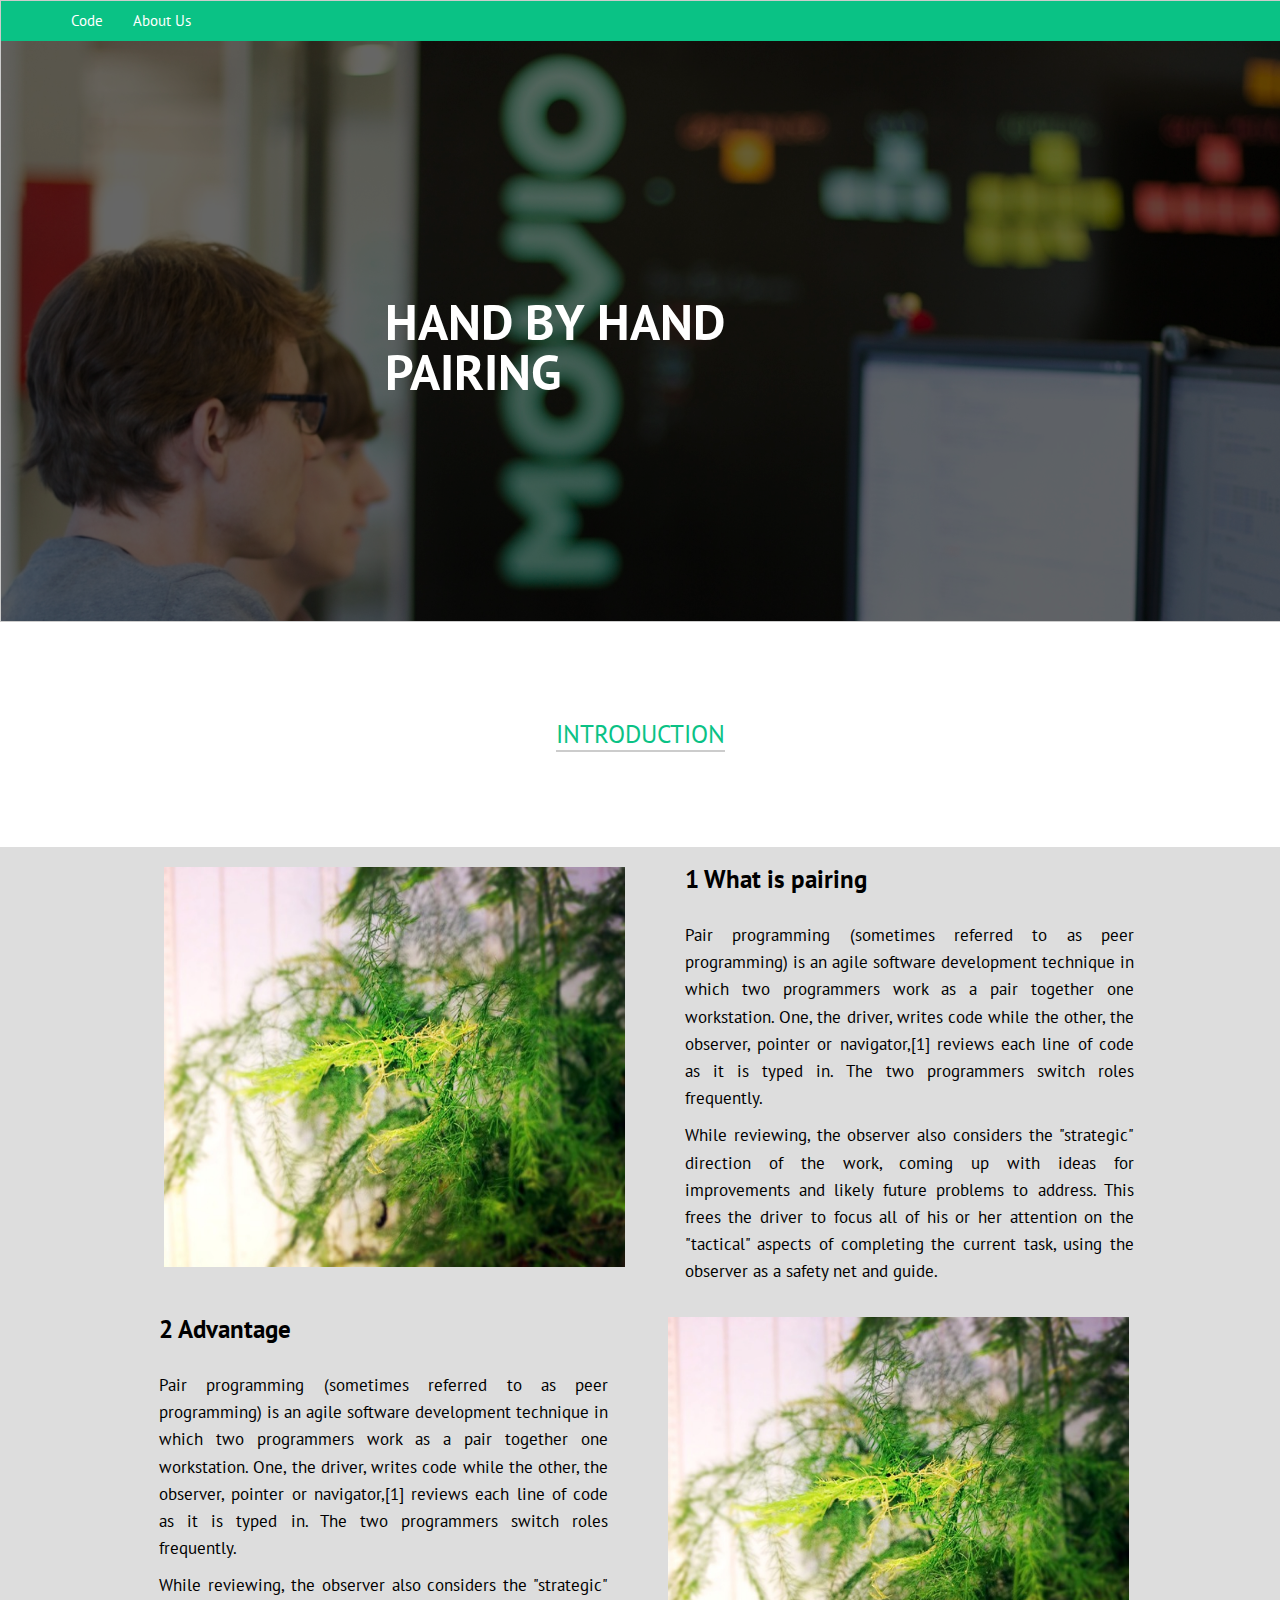
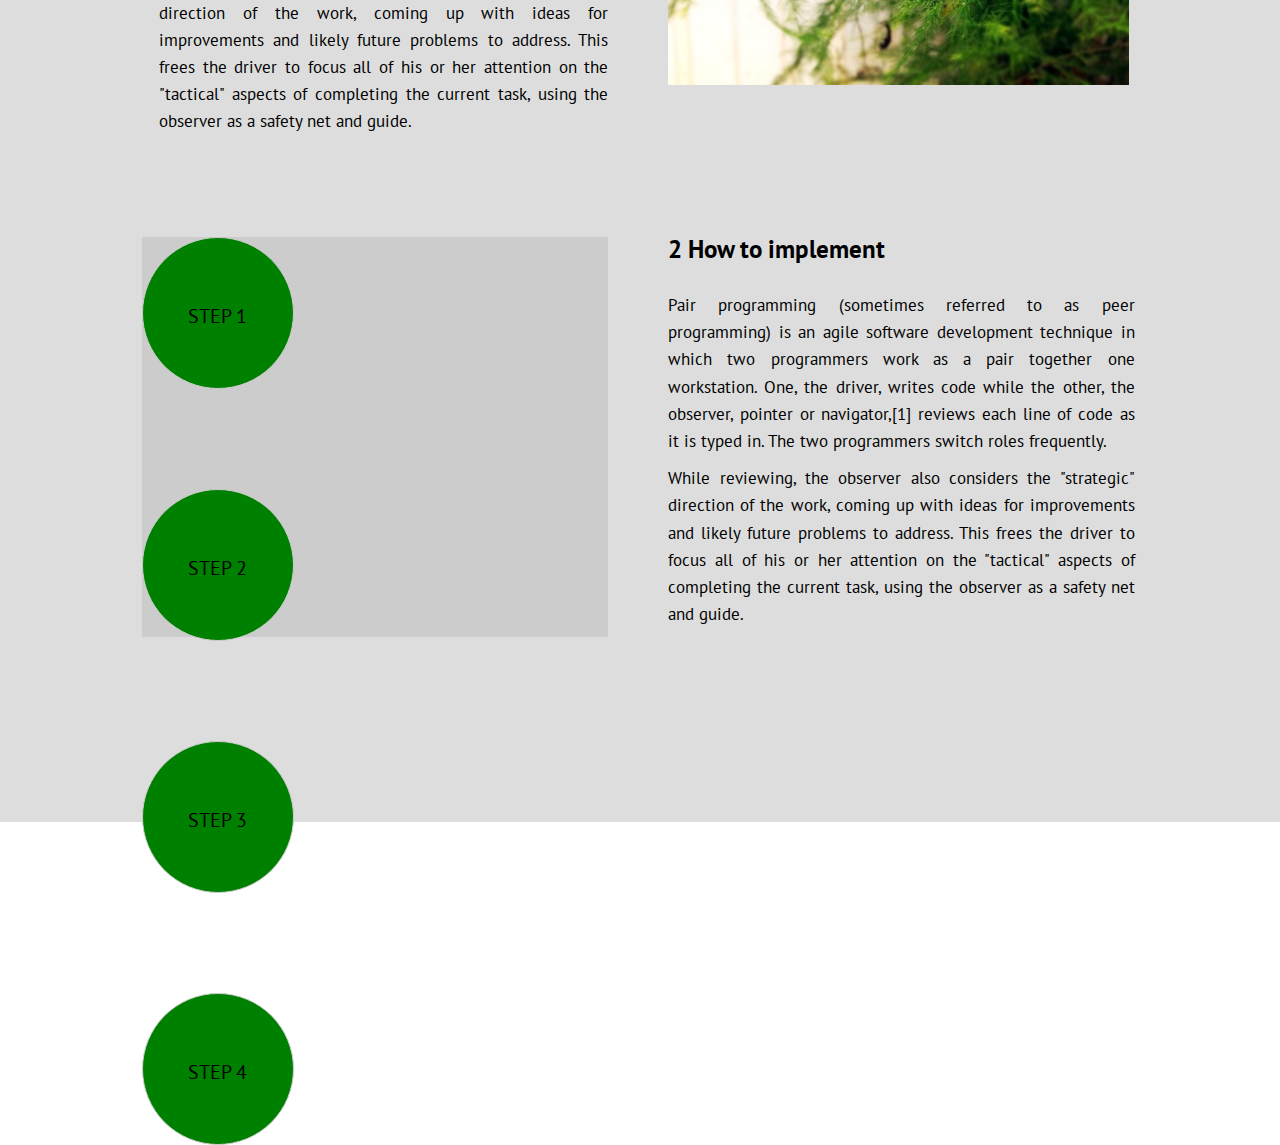
==== week3.html @ d3322292 "week3" ====
<!DOCTYPE html>
<html>
<head>
	<title>Hand By Hand Pair</title>
	<meta name="viewport" content="width=device-width, initial-scale=1">
	<!--[if IE]>
	    <script src="http://html5shiv.googlecode.com/svn/trunk/html5.js"></script>
	<![endif]-->
	<link href='http://fonts.googleapis.com/css?family=PT+Sans' rel='stylesheet' type='text/css'>
  <link href="stylesheets/week3.css" type="text/css" rel="stylesheet" >
</head>
<body>
  <div class="header">
    <div class="grey"></div>
    <div class="bar">
      <ul>
       <li>Code</li>
       <li>About Us</li>
      </ul>
    </div>
    <div class="topic">
      <p><span>HAND BY HAND PAIRING</span></p>
    </div>
  </div>
  <div class="contain">
    <div class="introduction">
     <span>INTRODUCTION</span>
    </div>
    <div class="first_partion">
      <div class="content_middle">
        <div class="vedio">
          <img class="img" src="./img/test1.jpg">
        </div>
        <div class="what">
         <h1>1  What is pairing</h1>
         <p>
          Pair programming (sometimes referred to as peer programming) is an agile software development technique in which two programmers work as a pair together one workstation. One, the driver, writes code while the other, the observer, pointer or navigator,[1] reviews each line of code as it is typed in. The two programmers switch roles frequently.
          </p>
          <br>
         <p>
          While reviewing, the observer also considers the "strategic" direction of the work, coming up with ideas for improvements and likely future problems to address. This frees the driver to focus all of his or her attention on the "tactical" aspects of completing the current task, using the observer as a safety net and guide.
         </p>
        </div>
      </div>
    </div>
    <div class="secone_partion">
      <div class="content_middle">
        <div class="advantage">
         <h1>2  Advantage</h1>
         <p>
          Pair programming (sometimes referred to as peer programming) is an agile software development technique in which two programmers work as a pair together one workstation. One, the driver, writes code while the other, the observer, pointer or navigator,[1] reviews each line of code as it is typed in. The two programmers switch roles frequently.
          </p>
          <br>
         <p>
          While reviewing, the observer also considers the "strategic" direction of the work, coming up with ideas for improvements and likely future problems to address. This frees the driver to focus all of his or her attention on the "tactical" aspects of completing the current task, using the observer as a safety net and guide.
         </p>
        </div>
        <div class="vedio">
          <img class="img" src="./img/test1.jpg">
        </div>
      </div>
    </div>
    <div class="three_partion">
      <div class="how">
        <div class="step">
          <div class="cycle"><p>STEP 1</p></div>
          <div class="cycle"><p>STEP 2</p></div>
          <div class="cycle"><p>STEP 3</p></div>
          <div class="cycle"><p>STEP 4</p></div>
        </div>
        <div class="step_content">
         <h1>2  How to implement</h1>
         <p>
          Pair programming (sometimes referred to as peer programming) is an agile software development technique in which two programmers work as a pair together one workstation. One, the driver, writes code while the other, the observer, pointer or navigator,[1] reviews each line of code as it is typed in. The two programmers switch roles frequently.
          </p>
          <br>
         <p>
          While reviewing, the observer also considers the "strategic" direction of the work, coming up with ideas for improvements and likely future problems to address. This frees the driver to focus all of his or her attention on the "tactical" aspects of completing the current task, using the observer as a safety net and guide.
         </p>
        </div>
      </div>
    </div>
  </div>
</body>
</html>
---- stylesheets/week3.css ----
/* line 5, ../../../../.rvm/gems/ruby-2.0.0-p481/gems/compass-core-1.0.1/stylesheets/compass/reset/_utilities.scss */
html, body, div, span, applet, object, iframe,
h1, h2, h3, h4, h5, h6, p, blockquote, pre,
a, abbr, acronym, address, big, cite, code,
del, dfn, em, img, ins, kbd, q, s, samp,
small, strike, strong, sub, sup, tt, var,
b, u, i, center,
dl, dt, dd, ol, ul, li,
fieldset, form, label, legend,
table, caption, tbody, tfoot, thead, tr, th, td,
article, aside, canvas, details, embed,
figure, figcaption, footer, header, hgroup,
menu, nav, output, ruby, section, summary,
time, mark, audio, video {
  margin: 0;
  padding: 0;
  border: 0;
  font: inherit;
  font-size: 100%;
  vertical-align: baseline;
}

/* line 22, ../../../../.rvm/gems/ruby-2.0.0-p481/gems/compass-core-1.0.1/stylesheets/compass/reset/_utilities.scss */
html {
  line-height: 1;
}

/* line 24, ../../../../.rvm/gems/ruby-2.0.0-p481/gems/compass-core-1.0.1/stylesheets/compass/reset/_utilities.scss */
ol, ul {
  list-style: none;
}

/* line 26, ../../../../.rvm/gems/ruby-2.0.0-p481/gems/compass-core-1.0.1/stylesheets/compass/reset/_utilities.scss */
table {
  border-collapse: collapse;
  border-spacing: 0;
}

/* line 28, ../../../../.rvm/gems/ruby-2.0.0-p481/gems/compass-core-1.0.1/stylesheets/compass/reset/_utilities.scss */
caption, th, td {
  text-align: left;
  font-weight: normal;
  vertical-align: middle;
}

/* line 30, ../../../../.rvm/gems/ruby-2.0.0-p481/gems/compass-core-1.0.1/stylesheets/compass/reset/_utilities.scss */
q, blockquote {
  quotes: none;
}
/* line 103, ../../../../.rvm/gems/ruby-2.0.0-p481/gems/compass-core-1.0.1/stylesheets/compass/reset/_utilities.scss */
q:before, q:after, blockquote:before, blockquote:after {
  content: "";
  content: none;
}

/* line 32, ../../../../.rvm/gems/ruby-2.0.0-p481/gems/compass-core-1.0.1/stylesheets/compass/reset/_utilities.scss */
a img {
  border: none;
}

/* line 116, ../../../../.rvm/gems/ruby-2.0.0-p481/gems/compass-core-1.0.1/stylesheets/compass/reset/_utilities.scss */
article, aside, details, figcaption, figure, footer, header, hgroup, main, menu, nav, section, summary {
  display: block;
}

/* line 7, ../sass/week3.scss */
body {
  width: 100%;
  height: auto;
  padding: 0;
  font-size: 62.5%;
  font-family: 'PT Sans', sans-serif;
  margin: 0 auto;
}

/* line 15, ../sass/week3.scss */
.header {
  border: 1px solid #CCC;
  background-image: url("../img/mainpage.jpg");
  height: 620px;
  width: 100%;
  position: relative;
  /*opacity: 0.9;*/
}
/* line 22, ../sass/week3.scss */
.header .bar {
  width: 100%;
  height: 40px;
  background-color: #0ac285;
  font-size: 1.5em;
  color: white;
  position: relative;
}
/* line 29, ../sass/week3.scss */
.header .bar ul {
  margin-left: 40px;
}
/* line 31, ../sass/week3.scss */
.header .bar ul li {
  float: left;
  margin-left: 30px;
  padding-top: 12px;
}
/* line 38, ../sass/week3.scss */
.header .topic {
  position: relative;
  z-index: 2;
}
/* line 42, ../sass/week3.scss */
.header .topic p span {
  font-size: 5em;
  margin: 20% 30%;
  color: white;
  display: block;
  font-weight: bold;
}
/* line 51, ../sass/week3.scss */
.header .grey {
  position: absolute;
  height: 620px;
  width: 100%;
  top: 0;
  left: 0;
  opacity: 0.6;
  zoom: 1;
  background-color: black;
}

/* line 63, ../sass/week3.scss */
.contain {
  width: 100%;
  height: 1800px;
  background-color: #dddddd;
}
/* line 67, ../sass/week3.scss */
.contain .introduction {
  margin: 0 auto;
  text-align: center;
  font-size: 2.5em;
  padding-top: 100px;
  padding-bottom: 100px;
  color: #0ac285;
  background-color: white;
}
/* line 75, ../sass/week3.scss */
.contain .introduction span {
  border-bottom: 2px solid #CCC;
}
/* line 79, ../sass/week3.scss */
.contain .first_partion {
  margin: 0 auto;
  width: 90%;
  margin-top: 20px;
}
/* line 84, ../sass/week3.scss */
.contain .first_partion .content_middle {
  width: 100%;
  height: 400px;
  margin: 0 auto;
}
/* line 88, ../sass/week3.scss */
.contain .first_partion .content_middle .vedio {
  width: 40%;
  height: 100%;
  float: left;
  margin-left: 100px;
}
/* line 93, ../sass/week3.scss */
.contain .first_partion .content_middle .vedio .img {
  width: 100%;
  height: 100%;
}
/* line 98, ../sass/week3.scss */
.contain .first_partion .content_middle .what {
  width: 39%;
  height: 100%;
  float: left;
  padding-left: 60px;
}
/* line 103, ../sass/week3.scss */
.contain .first_partion .content_middle .what h1 {
  font-size: 2.5em;
  margin-bottom: 30px;
  font-weight: bolder;
}
/* line 108, ../sass/week3.scss */
.contain .first_partion .content_middle .what p {
  font-size: 1.7em;
  line-height: 1.6;
  text-align: justify;
}
/* line 117, ../sass/week3.scss */
.contain .secone_partion {
  margin: 0 auto;
  width: 90%;
  margin-top: 50px;
}
/* line 121, ../sass/week3.scss */
.contain .secone_partion .content_middle {
  width: 100%;
  height: 460px;
  margin: 0 auto;
}
/* line 125, ../sass/week3.scss */
.contain .secone_partion .content_middle .advantage {
  width: 39%;
  height: 100%;
  float: left;
  padding-left: 60px;
  margin-left: 35px;
  margin-right: 60px;
}
/* line 132, ../sass/week3.scss */
.contain .secone_partion .content_middle .advantage h1 {
  font-size: 2.5em;
  margin-bottom: 30px;
  font-weight: bolder;
}
/* line 137, ../sass/week3.scss */
.contain .secone_partion .content_middle .advantage p {
  font-size: 1.7em;
  line-height: 1.6;
  text-align: justify;
}
/* line 143, ../sass/week3.scss */
.contain .secone_partion .content_middle .vedio {
  width: 40%;
  height: 80%;
  float: left;
}
/* line 147, ../sass/week3.scss */
.contain .secone_partion .content_middle .vedio .img {
  width: 100%;
  height: 100%;
}
/* line 155, ../sass/week3.scss */
.contain .three_partion {
  margin: 0 auto;
  width: 90%;
  margin-top: 50px;
}
/* line 159, ../sass/week3.scss */
.contain .three_partion .how {
  margin: 0 auto;
  width: 90%;
  height: 400px;
  padding-top: 10px;
}
/* line 164, ../sass/week3.scss */
.contain .three_partion .how .step {
  width: 45%;
  position: relative;
  height: 100%;
  margin-left: 20px;
  background-color: #CCC;
  float: left;
}
/* line 171, ../sass/week3.scss */
.contain .three_partion .how .step .cycle {
  border: 1px solid #CCC;
  width: 150px;
  height: 150px;
  margin: 0 auto;
  float: left;
  border-radius: 150px;
  background-color: green;
  margin-right: 100px;
  margin-bottom: 100px;
}
/* line 181, ../sass/week3.scss */
.contain .three_partion .how .step .cycle p {
  margin-left: 30%;
  margin-top: 45%;
  font-size: 2em;
}
/* line 188, ../sass/week3.scss */
.contain .three_partion .how .step_content {
  width: 45%;
  height: 100%;
  float: left;
  padding-left: 60px;
}
/* line 193, ../sass/week3.scss */
.contain .three_partion .how .step_content h1 {
  font-size: 2.5em;
  margin-bottom: 30px;
  font-weight: bolder;
}
/* line 198, ../sass/week3.scss */
.contain .three_partion .how .step_content p {
  font-size: 1.7em;
  line-height: 1.6;
  text-align: justify;
}
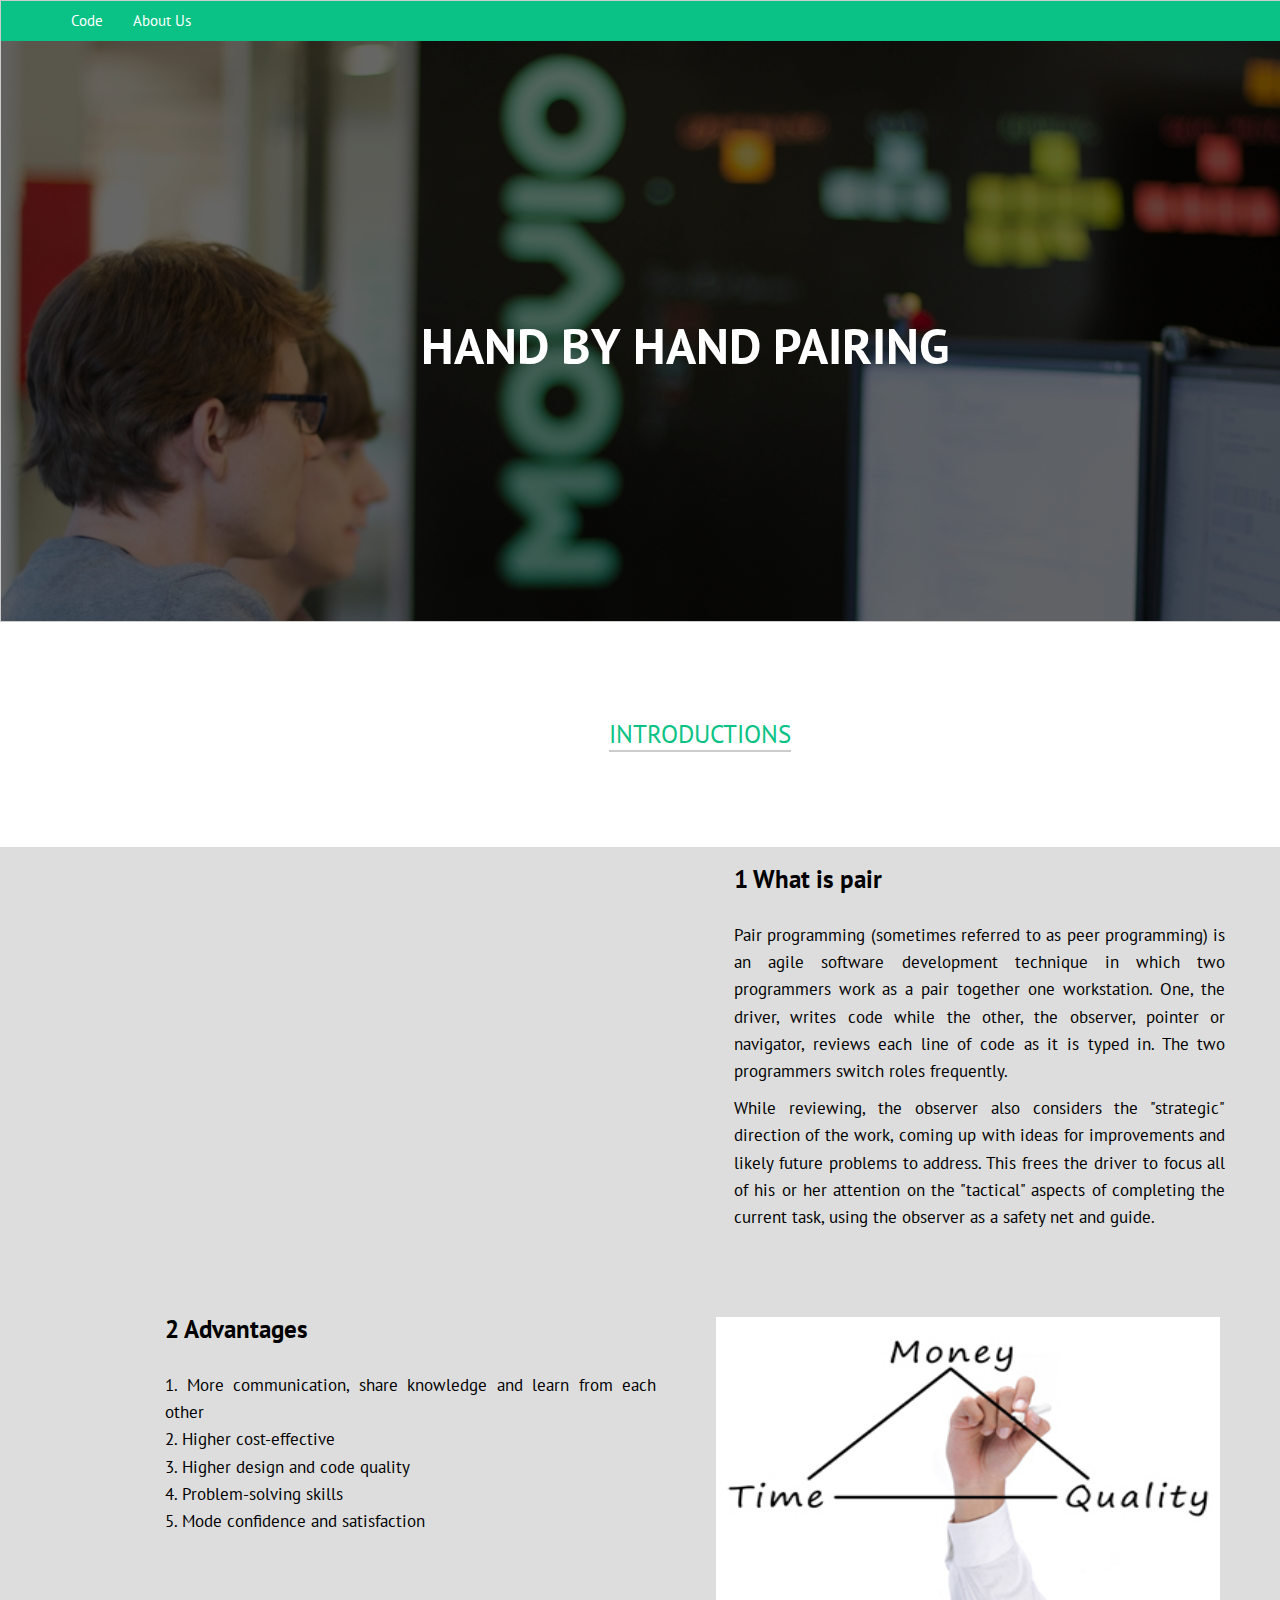
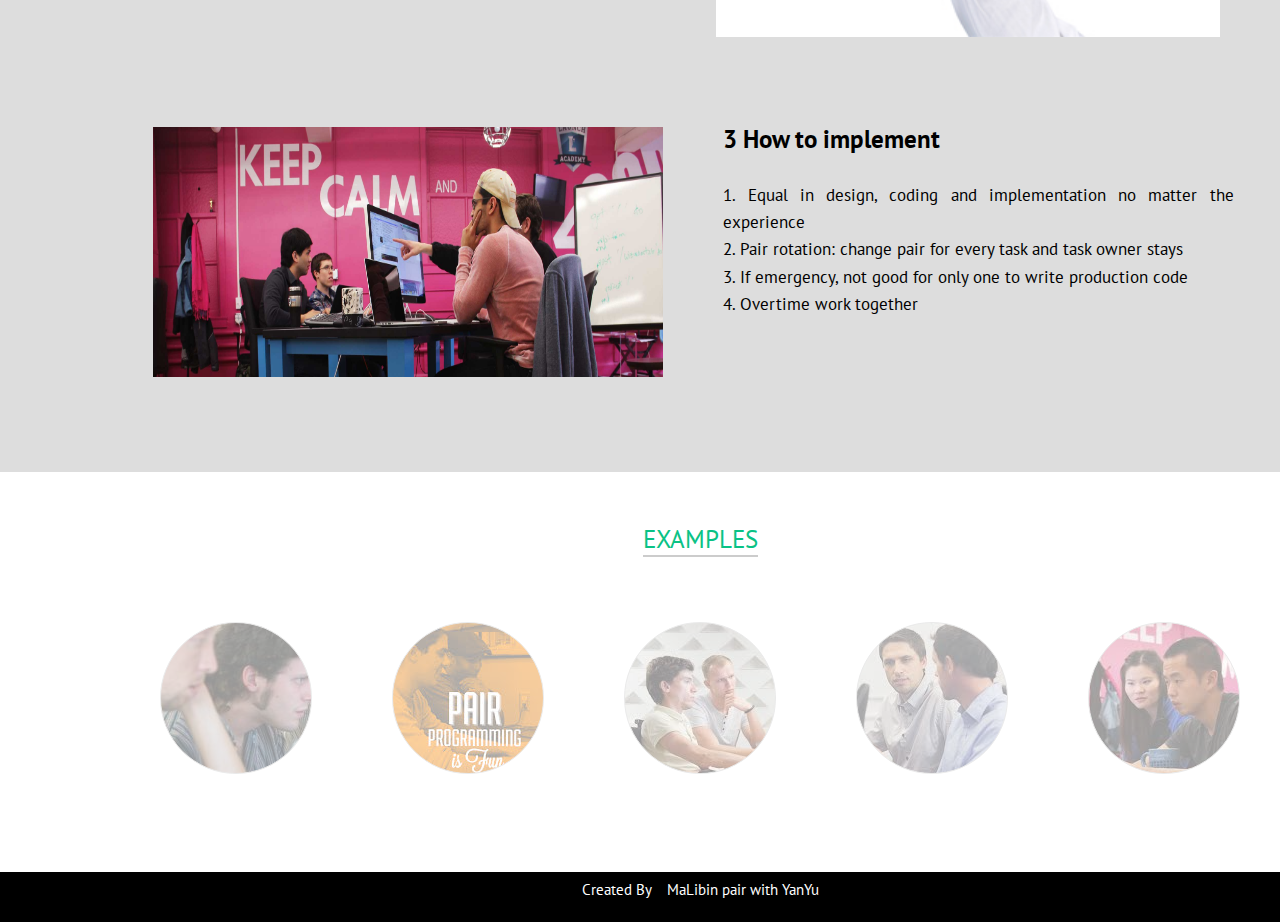
==== commit 01a337cb: "finish week3" ====
--- a/week3.html
+++ b/week3.html
@@ -14,8 +14,8 @@
     <div class="grey"></div>
     <div class="bar">
       <ul>
-       <li>Code</li>
-       <li>About Us</li>
+       <li><a href="https://github.com/ucooling/three_week_page" target="_black">Code</a></li>
+       <li><a href="http://www.thoughtworks.com/" target="_black">About Us</a></li>
       </ul>
     </div>
     <div class="topic">
@@ -24,17 +24,17 @@
   </div>
   <div class="contain">
     <div class="introduction">
-     <span>INTRODUCTION</span>
+     <span>INTRODUCTIONS</span>
     </div>
     <div class="first_partion">
       <div class="content_middle">
         <div class="vedio">
-          <img class="img" src="./img/test1.jpg">
+          <video class="img" src="https://www.youtube.com/watch?v=dYBjVTMUQY0" autoplay/>
         </div>
         <div class="what">
-         <h1>1  What is pairing</h1>
+         <h1>1  What is pair</h1>
          <p>
-          Pair programming (sometimes referred to as peer programming) is an agile software development technique in which two programmers work as a pair together one workstation. One, the driver, writes code while the other, the observer, pointer or navigator,[1] reviews each line of code as it is typed in. The two programmers switch roles frequently.
+          Pair programming (sometimes referred to as peer programming) is an agile software development technique in which two programmers work as a pair together one workstation. One, the driver, writes code while the other, the observer, pointer or navigator, reviews each line of code as it is typed in. The two programmers switch roles frequently.
           </p>
           <br>
          <p>
@@ -46,39 +46,46 @@
     <div class="secone_partion">
       <div class="content_middle">
         <div class="advantage">
-         <h1>2  Advantage</h1>
+         <h1>2  Advantages</h1>
+         <p>1. More communication, share knowledge and learn from each other</p>
+         <p>2. Higher cost-effective</p>
+         <p>3. Higher design and code quality</p>
+         <p>4. Problem-solving skills</p>
          <p>
-          Pair programming (sometimes referred to as peer programming) is an agile software development technique in which two programmers work as a pair together one workstation. One, the driver, writes code while the other, the observer, pointer or navigator,[1] reviews each line of code as it is typed in. The two programmers switch roles frequently.
+          5. Mode confidence and satisfaction
           </p>
-          <br>
-         <p>
-          While reviewing, the observer also considers the "strategic" direction of the work, coming up with ideas for improvements and likely future problems to address. This frees the driver to focus all of his or her attention on the "tactical" aspects of completing the current task, using the observer as a safety net and guide.
-         </p>
         </div>
         <div class="vedio">
-          <img class="img" src="./img/test1.jpg">
+          <img class="img" src="./img/test_ad.jpg">
         </div>
       </div>
     </div>
     <div class="three_partion">
       <div class="how">
         <div class="step">
-          <div class="cycle"><p>STEP 1</p></div>
-          <div class="cycle"><p>STEP 2</p></div>
-          <div class="cycle"><p>STEP 3</p></div>
-          <div class="cycle"><p>STEP 4</p></div>
+          <img class="img" src="./img/how.jpg">
         </div>
         <div class="step_content">
-         <h1>2  How to implement</h1>
-         <p>
-          Pair programming (sometimes referred to as peer programming) is an agile software development technique in which two programmers work as a pair together one workstation. One, the driver, writes code while the other, the observer, pointer or navigator,[1] reviews each line of code as it is typed in. The two programmers switch roles frequently.
-          </p>
-          <br>
-         <p>
-          While reviewing, the observer also considers the "strategic" direction of the work, coming up with ideas for improvements and likely future problems to address. This frees the driver to focus all of his or her attention on the "tactical" aspects of completing the current task, using the observer as a safety net and guide.
-         </p>
+         <h1>3  How to implement</h1>
+         <p>1. Equal in design, coding and implementation no matter the experience</p>
+         <p>2. Pair rotation: change pair for every task and task owner stays</p>
+         <p>3. If emergency, not good for only one to write production code</p>
+         <p>4. Overtime work together</p>
         </div>
       </div>
+    </div>
+    <div class="example_pic">
+     <span>EXAMPLES</span>
+    </div>
+    <div class="example">
+      <div></div>
+      <div></div>
+      <div></div>
+      <div></div>
+      <div></div>
+    </div>
+    <div class="bottom">
+      Created By&nbsp;&nbsp;&nbsp; MaLibin pair with YanYu
     </div>
   </div>
 </body>
--- a/stylesheets/week3.css
+++ b/stylesheets/week3.css
@@ -64,6 +64,11 @@
 }
 
 /* line 7, ../sass/week3.scss */
+html {
+  min-width: 1400px;
+}
+
+/* line 12, ../sass/week3.scss */
 body {
   width: 100%;
   height: auto;
@@ -73,7 +78,7 @@
   margin: 0 auto;
 }
 
-/* line 15, ../sass/week3.scss */
+/* line 20, ../sass/week3.scss */
 .header {
   border: 1px solid #CCC;
   background-image: url("../img/mainpage.jpg");
@@ -82,7 +87,7 @@
   position: relative;
   /*opacity: 0.9;*/
 }
-/* line 22, ../sass/week3.scss */
+/* line 27, ../sass/week3.scss */
 .header .bar {
   width: 100%;
   height: 40px;
@@ -91,22 +96,27 @@
   color: white;
   position: relative;
 }
-/* line 29, ../sass/week3.scss */
+/* line 34, ../sass/week3.scss */
 .header .bar ul {
   margin-left: 40px;
 }
-/* line 31, ../sass/week3.scss */
+/* line 36, ../sass/week3.scss */
 .header .bar ul li {
   float: left;
   margin-left: 30px;
   padding-top: 12px;
 }
-/* line 38, ../sass/week3.scss */
+/* line 40, ../sass/week3.scss */
+.header .bar ul li a {
+  text-decoration: none;
+  color: white;
+}
+/* line 47, ../sass/week3.scss */
 .header .topic {
   position: relative;
   z-index: 2;
 }
-/* line 42, ../sass/week3.scss */
+/* line 51, ../sass/week3.scss */
 .header .topic p span {
   font-size: 5em;
   margin: 20% 30%;
@@ -114,7 +124,7 @@
   display: block;
   font-weight: bold;
 }
-/* line 51, ../sass/week3.scss */
+/* line 60, ../sass/week3.scss */
 .header .grey {
   position: absolute;
   height: 620px;
@@ -126,169 +136,231 @@
   background-color: black;
 }
 
-/* line 63, ../sass/week3.scss */
+/* line 72, ../sass/week3.scss */
 .contain {
   width: 100%;
-  height: 1800px;
+  height: 1450px;
   background-color: #dddddd;
 }
-/* line 67, ../sass/week3.scss */
+/* line 76, ../sass/week3.scss */
 .contain .introduction {
   margin: 0 auto;
   text-align: center;
   font-size: 2.5em;
   padding-top: 100px;
-  padding-bottom: 100px;
   color: #0ac285;
   background-color: white;
-}
-/* line 75, ../sass/week3.scss */
+  padding-bottom: 100px;
+}
+/* line 84, ../sass/week3.scss */
 .contain .introduction span {
   border-bottom: 2px solid #CCC;
 }
-/* line 79, ../sass/week3.scss */
+/* line 88, ../sass/week3.scss */
 .contain .first_partion {
   margin: 0 auto;
   width: 90%;
   margin-top: 20px;
 }
-/* line 84, ../sass/week3.scss */
+/* line 93, ../sass/week3.scss */
 .contain .first_partion .content_middle {
   width: 100%;
   height: 400px;
   margin: 0 auto;
 }
-/* line 88, ../sass/week3.scss */
+/* line 97, ../sass/week3.scss */
 .contain .first_partion .content_middle .vedio {
   width: 40%;
   height: 100%;
   float: left;
   margin-left: 100px;
 }
-/* line 93, ../sass/week3.scss */
+/* line 102, ../sass/week3.scss */
 .contain .first_partion .content_middle .vedio .img {
   width: 100%;
   height: 100%;
 }
-/* line 98, ../sass/week3.scss */
+/* line 107, ../sass/week3.scss */
 .contain .first_partion .content_middle .what {
   width: 39%;
   height: 100%;
   float: left;
   padding-left: 60px;
 }
-/* line 103, ../sass/week3.scss */
+/* line 112, ../sass/week3.scss */
 .contain .first_partion .content_middle .what h1 {
   font-size: 2.5em;
   margin-bottom: 30px;
   font-weight: bolder;
 }
-/* line 108, ../sass/week3.scss */
+/* line 117, ../sass/week3.scss */
 .contain .first_partion .content_middle .what p {
   font-size: 1.7em;
   line-height: 1.6;
   text-align: justify;
 }
-/* line 117, ../sass/week3.scss */
+/* line 126, ../sass/week3.scss */
 .contain .secone_partion {
   margin: 0 auto;
   width: 90%;
   margin-top: 50px;
 }
-/* line 121, ../sass/week3.scss */
+/* line 130, ../sass/week3.scss */
 .contain .secone_partion .content_middle {
   width: 100%;
-  height: 460px;
-  margin: 0 auto;
-}
-/* line 125, ../sass/week3.scss */
+  height: 400px;
+  margin: 0 auto;
+}
+/* line 134, ../sass/week3.scss */
 .contain .secone_partion .content_middle .advantage {
   width: 39%;
-  height: 100%;
+  height: 80%;
   float: left;
   padding-left: 60px;
   margin-left: 35px;
   margin-right: 60px;
 }
-/* line 132, ../sass/week3.scss */
+/* line 141, ../sass/week3.scss */
 .contain .secone_partion .content_middle .advantage h1 {
   font-size: 2.5em;
   margin-bottom: 30px;
   font-weight: bolder;
 }
-/* line 137, ../sass/week3.scss */
+/* line 146, ../sass/week3.scss */
 .contain .secone_partion .content_middle .advantage p {
   font-size: 1.7em;
   line-height: 1.6;
   text-align: justify;
 }
-/* line 143, ../sass/week3.scss */
+/* line 152, ../sass/week3.scss */
 .contain .secone_partion .content_middle .vedio {
   width: 40%;
   height: 80%;
   float: left;
 }
-/* line 147, ../sass/week3.scss */
+/* line 156, ../sass/week3.scss */
 .contain .secone_partion .content_middle .vedio .img {
   width: 100%;
   height: 100%;
 }
-/* line 155, ../sass/week3.scss */
+/* line 164, ../sass/week3.scss */
 .contain .three_partion {
   margin: 0 auto;
   width: 90%;
-  margin-top: 50px;
-}
-/* line 159, ../sass/week3.scss */
+  margin-top: 0px;
+}
+/* line 168, ../sass/week3.scss */
 .contain .three_partion .how {
   margin: 0 auto;
   width: 90%;
   height: 400px;
   padding-top: 10px;
 }
-/* line 164, ../sass/week3.scss */
+/* line 173, ../sass/week3.scss */
 .contain .three_partion .how .step {
   width: 45%;
   position: relative;
-  height: 100%;
+  height: 80%;
   margin-left: 20px;
-  background-color: #CCC;
-  float: left;
-}
-/* line 171, ../sass/week3.scss */
-.contain .three_partion .how .step .cycle {
-  border: 1px solid #CCC;
-  width: 150px;
-  height: 150px;
-  margin: 0 auto;
-  float: left;
-  border-radius: 150px;
-  background-color: green;
-  margin-right: 100px;
-  margin-bottom: 100px;
-}
-/* line 181, ../sass/week3.scss */
-.contain .three_partion .how .step .cycle p {
-  margin-left: 30%;
-  margin-top: 45%;
-  font-size: 2em;
-}
-/* line 188, ../sass/week3.scss */
+  float: left;
+}
+/* line 179, ../sass/week3.scss */
+.contain .three_partion .how .step img {
+  width: 100%;
+  height: 250px;
+}
+/* line 184, ../sass/week3.scss */
 .contain .three_partion .how .step_content {
   width: 45%;
-  height: 100%;
+  height: 80%;
   float: left;
   padding-left: 60px;
 }
-/* line 193, ../sass/week3.scss */
+/* line 189, ../sass/week3.scss */
 .contain .three_partion .how .step_content h1 {
   font-size: 2.5em;
   margin-bottom: 30px;
   font-weight: bolder;
 }
-/* line 198, ../sass/week3.scss */
+/* line 194, ../sass/week3.scss */
 .contain .three_partion .how .step_content p {
   font-size: 1.7em;
   line-height: 1.6;
   text-align: justify;
 }
+
+/* line 204, ../sass/week3.scss */
+.example {
+  width: 90%;
+  height: 250px;
+  margin: -30px auto;
+  padding-bottom: 50px;
+}
+/* line 209, ../sass/week3.scss */
+.example div {
+  border: 1px solid #CCC;
+  width: 150px;
+  height: 150px;
+  margin: 0 auto;
+  float: left;
+  border-radius: 150px;
+  margin-right: 80px;
+  margin-bottom: 100px;
+  opacity: 0.4;
+}
+/* line 220, ../sass/week3.scss */
+.example div:hover {
+  opacity: 1;
+}
+/* line 223, ../sass/week3.scss */
+.example div:nth-child(1) {
+  margin-left: 90px;
+  background-image: url("../img/pair1.jpg");
+}
+/* line 227, ../sass/week3.scss */
+.example div:nth-child(2) {
+  background-image: url("../img/pair2.jpeg");
+  background-position: -79px 9px;
+}
+/* line 231, ../sass/week3.scss */
+.example div:nth-child(3) {
+  background-image: url("../img/pair3.jpeg");
+  background-position: -19px -6px;
+}
+/* line 235, ../sass/week3.scss */
+.example div:nth-child(4) {
+  background-image: url("../img/pair4.jpeg");
+  background-position: -119px 0px;
+}
+/* line 239, ../sass/week3.scss */
+.example div:nth-child(5) {
+  background-image: url("../img/pair5.jpeg");
+  background-position: -93px 0px;
+}
+
+/* line 246, ../sass/week3.scss */
+.example_pic {
+  margin: 0 auto;
+  text-align: center;
+  font-size: 2.5em;
+  padding-top: -20px;
+  color: #0ac285;
+  background-color: white;
+  margin-bottom: 100px;
+}
+/* line 254, ../sass/week3.scss */
+.example_pic span {
+  border-bottom: 2px solid #CCC;
+}
+
+/* line 259, ../sass/week3.scss */
+.bottom {
+  width: 100%;
+  height: 40px;
+  background-color: black;
+  font-size: 1.5em;
+  text-align: center;
+  color: white;
+  padding-top: 10px;
+  margin-top: -50px;
+}
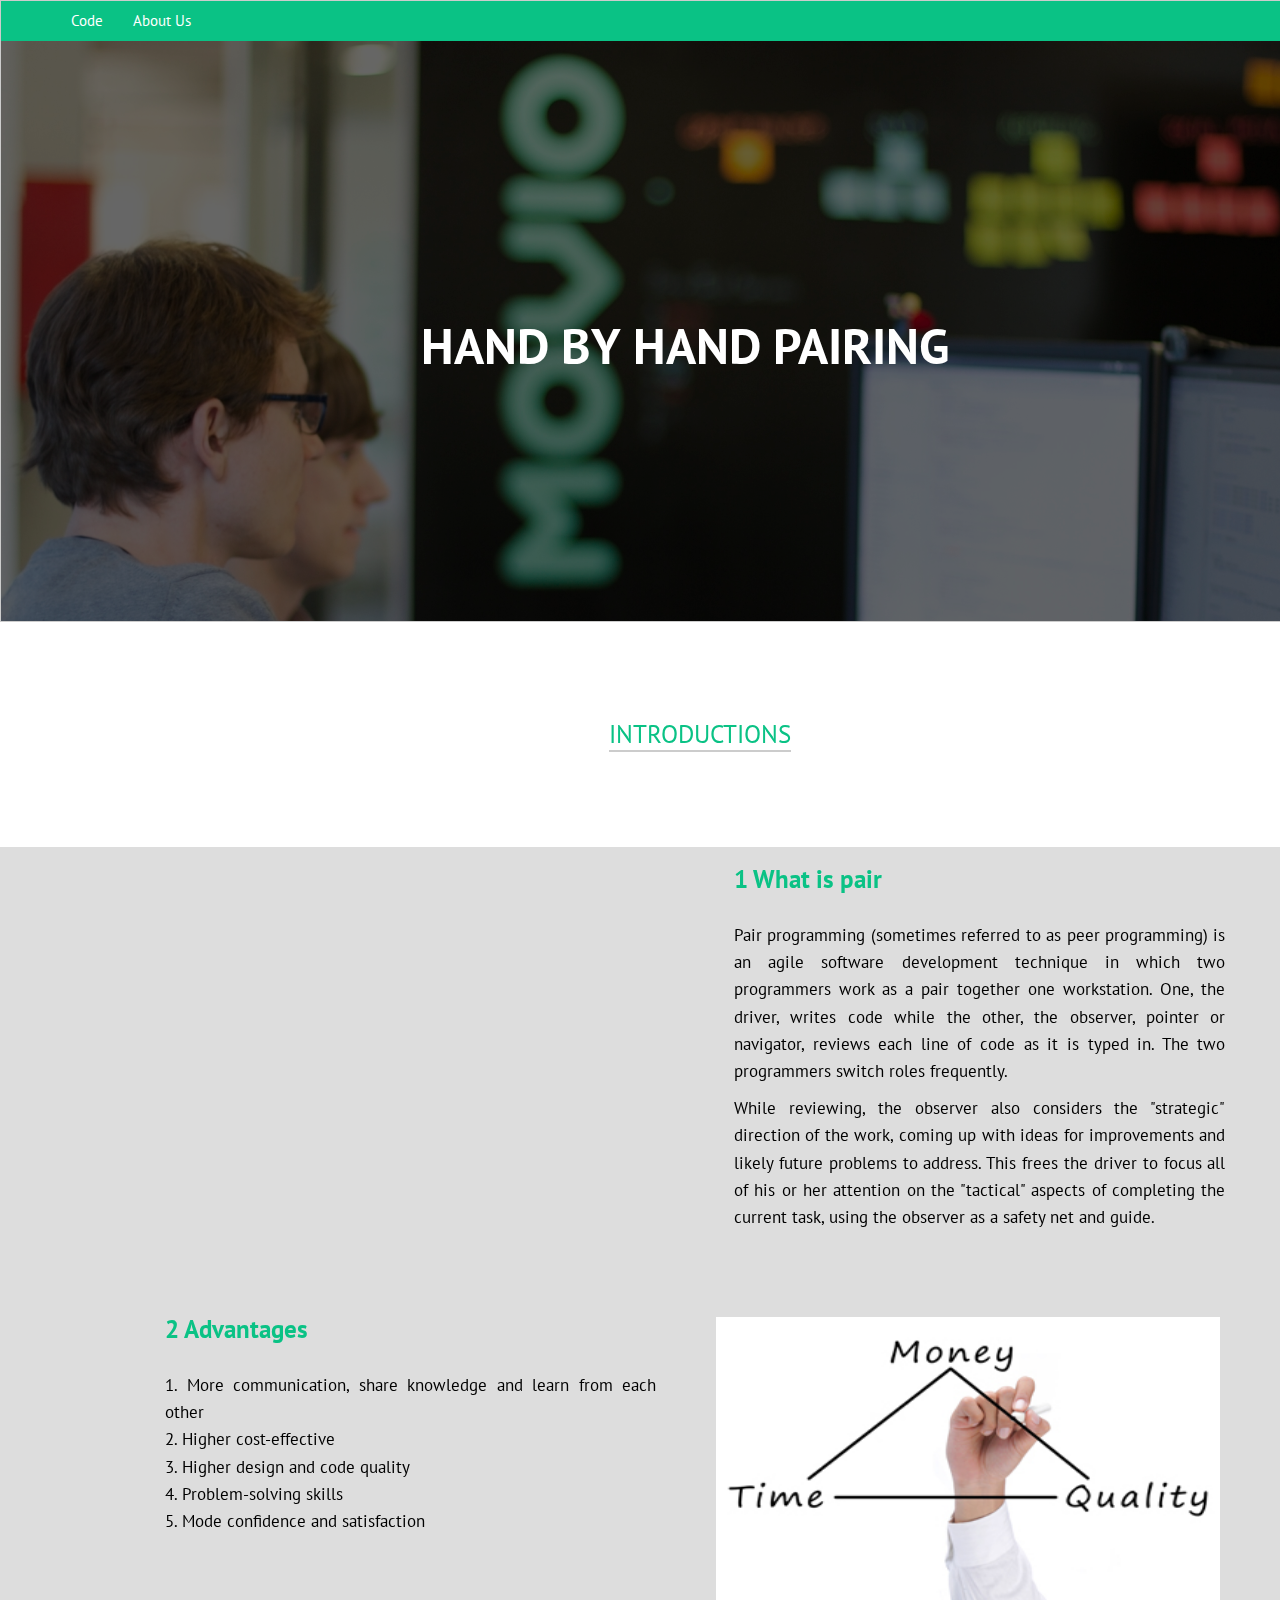
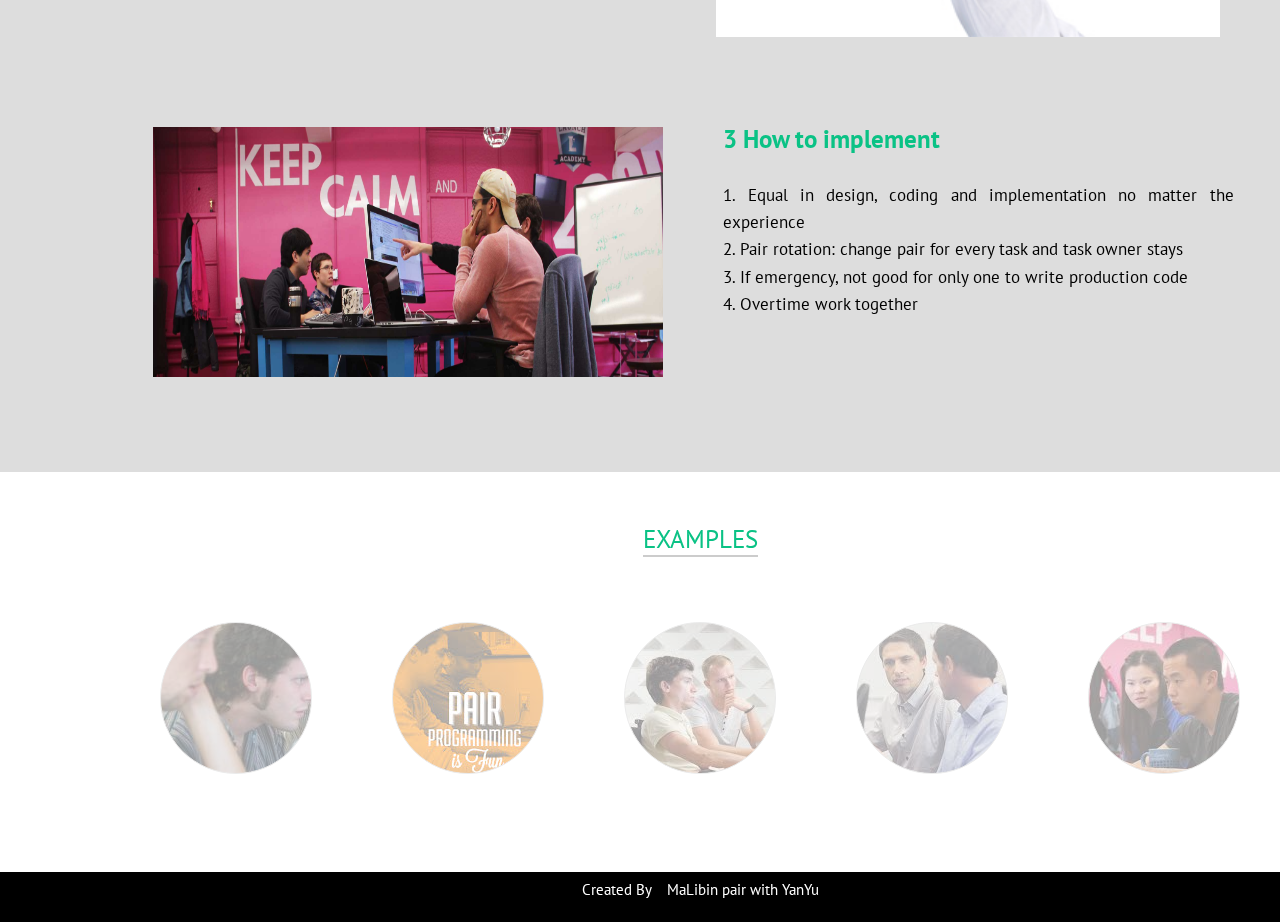
==== commit 5e00138e: "finish vedio week3" ====
--- a/week3.html
+++ b/week3.html
@@ -29,7 +29,12 @@
     <div class="first_partion">
       <div class="content_middle">
         <div class="vedio">
-          <video class="img" src="https://www.youtube.com/watch?v=dYBjVTMUQY0" autoplay/>
+          <iframe type="text/html" 
+            width="500" 
+            height="360" 
+            src="http://www.youtube.com/embed/dYBjVTMUQY0"
+            frameborder="0">
+          </iframe>
         </div>
         <div class="what">
          <h1>1  What is pair</h1>
--- a/stylesheets/week3.css
+++ b/stylesheets/week3.css
@@ -137,12 +137,17 @@
 }
 
 /* line 72, ../sass/week3.scss */
+h1 {
+  color: #0ac285;
+}
+
+/* line 76, ../sass/week3.scss */
 .contain {
   width: 100%;
   height: 1450px;
   background-color: #dddddd;
 }
-/* line 76, ../sass/week3.scss */
+/* line 80, ../sass/week3.scss */
 .contain .introduction {
   margin: 0 auto;
   text-align: center;
@@ -152,66 +157,66 @@
   background-color: white;
   padding-bottom: 100px;
 }
-/* line 84, ../sass/week3.scss */
+/* line 88, ../sass/week3.scss */
 .contain .introduction span {
   border-bottom: 2px solid #CCC;
 }
-/* line 88, ../sass/week3.scss */
+/* line 92, ../sass/week3.scss */
 .contain .first_partion {
   margin: 0 auto;
   width: 90%;
   margin-top: 20px;
 }
-/* line 93, ../sass/week3.scss */
+/* line 97, ../sass/week3.scss */
 .contain .first_partion .content_middle {
   width: 100%;
   height: 400px;
   margin: 0 auto;
 }
-/* line 97, ../sass/week3.scss */
+/* line 101, ../sass/week3.scss */
 .contain .first_partion .content_middle .vedio {
   width: 40%;
   height: 100%;
   float: left;
   margin-left: 100px;
 }
-/* line 102, ../sass/week3.scss */
+/* line 106, ../sass/week3.scss */
 .contain .first_partion .content_middle .vedio .img {
   width: 100%;
   height: 100%;
 }
-/* line 107, ../sass/week3.scss */
+/* line 111, ../sass/week3.scss */
 .contain .first_partion .content_middle .what {
   width: 39%;
   height: 100%;
   float: left;
   padding-left: 60px;
 }
-/* line 112, ../sass/week3.scss */
+/* line 116, ../sass/week3.scss */
 .contain .first_partion .content_middle .what h1 {
   font-size: 2.5em;
   margin-bottom: 30px;
   font-weight: bolder;
 }
-/* line 117, ../sass/week3.scss */
+/* line 121, ../sass/week3.scss */
 .contain .first_partion .content_middle .what p {
   font-size: 1.7em;
   line-height: 1.6;
   text-align: justify;
 }
-/* line 126, ../sass/week3.scss */
+/* line 130, ../sass/week3.scss */
 .contain .secone_partion {
   margin: 0 auto;
   width: 90%;
   margin-top: 50px;
 }
-/* line 130, ../sass/week3.scss */
+/* line 134, ../sass/week3.scss */
 .contain .secone_partion .content_middle {
   width: 100%;
   height: 400px;
   margin: 0 auto;
 }
-/* line 134, ../sass/week3.scss */
+/* line 138, ../sass/week3.scss */
 .contain .secone_partion .content_middle .advantage {
   width: 39%;
   height: 80%;
@@ -220,43 +225,43 @@
   margin-left: 35px;
   margin-right: 60px;
 }
-/* line 141, ../sass/week3.scss */
+/* line 145, ../sass/week3.scss */
 .contain .secone_partion .content_middle .advantage h1 {
   font-size: 2.5em;
   margin-bottom: 30px;
   font-weight: bolder;
 }
-/* line 146, ../sass/week3.scss */
+/* line 150, ../sass/week3.scss */
 .contain .secone_partion .content_middle .advantage p {
   font-size: 1.7em;
   line-height: 1.6;
   text-align: justify;
 }
-/* line 152, ../sass/week3.scss */
+/* line 156, ../sass/week3.scss */
 .contain .secone_partion .content_middle .vedio {
   width: 40%;
   height: 80%;
   float: left;
 }
-/* line 156, ../sass/week3.scss */
+/* line 160, ../sass/week3.scss */
 .contain .secone_partion .content_middle .vedio .img {
   width: 100%;
   height: 100%;
 }
-/* line 164, ../sass/week3.scss */
+/* line 168, ../sass/week3.scss */
 .contain .three_partion {
   margin: 0 auto;
   width: 90%;
   margin-top: 0px;
 }
-/* line 168, ../sass/week3.scss */
+/* line 172, ../sass/week3.scss */
 .contain .three_partion .how {
   margin: 0 auto;
   width: 90%;
   height: 400px;
   padding-top: 10px;
 }
-/* line 173, ../sass/week3.scss */
+/* line 177, ../sass/week3.scss */
 .contain .three_partion .how .step {
   width: 45%;
   position: relative;
@@ -264,39 +269,39 @@
   margin-left: 20px;
   float: left;
 }
-/* line 179, ../sass/week3.scss */
+/* line 183, ../sass/week3.scss */
 .contain .three_partion .how .step img {
   width: 100%;
   height: 250px;
 }
-/* line 184, ../sass/week3.scss */
+/* line 188, ../sass/week3.scss */
 .contain .three_partion .how .step_content {
   width: 45%;
   height: 80%;
   float: left;
   padding-left: 60px;
 }
-/* line 189, ../sass/week3.scss */
+/* line 193, ../sass/week3.scss */
 .contain .three_partion .how .step_content h1 {
   font-size: 2.5em;
   margin-bottom: 30px;
   font-weight: bolder;
 }
-/* line 194, ../sass/week3.scss */
+/* line 198, ../sass/week3.scss */
 .contain .three_partion .how .step_content p {
   font-size: 1.7em;
   line-height: 1.6;
   text-align: justify;
 }
 
-/* line 204, ../sass/week3.scss */
+/* line 208, ../sass/week3.scss */
 .example {
   width: 90%;
   height: 250px;
   margin: -30px auto;
   padding-bottom: 50px;
 }
-/* line 209, ../sass/week3.scss */
+/* line 213, ../sass/week3.scss */
 .example div {
   border: 1px solid #CCC;
   width: 150px;
@@ -308,37 +313,37 @@
   margin-bottom: 100px;
   opacity: 0.4;
 }
-/* line 220, ../sass/week3.scss */
+/* line 224, ../sass/week3.scss */
 .example div:hover {
   opacity: 1;
 }
-/* line 223, ../sass/week3.scss */
+/* line 227, ../sass/week3.scss */
 .example div:nth-child(1) {
   margin-left: 90px;
   background-image: url("../img/pair1.jpg");
 }
-/* line 227, ../sass/week3.scss */
+/* line 231, ../sass/week3.scss */
 .example div:nth-child(2) {
   background-image: url("../img/pair2.jpeg");
   background-position: -79px 9px;
 }
-/* line 231, ../sass/week3.scss */
+/* line 235, ../sass/week3.scss */
 .example div:nth-child(3) {
   background-image: url("../img/pair3.jpeg");
   background-position: -19px -6px;
 }
-/* line 235, ../sass/week3.scss */
+/* line 239, ../sass/week3.scss */
 .example div:nth-child(4) {
   background-image: url("../img/pair4.jpeg");
   background-position: -119px 0px;
 }
-/* line 239, ../sass/week3.scss */
+/* line 243, ../sass/week3.scss */
 .example div:nth-child(5) {
   background-image: url("../img/pair5.jpeg");
   background-position: -93px 0px;
 }
 
-/* line 246, ../sass/week3.scss */
+/* line 250, ../sass/week3.scss */
 .example_pic {
   margin: 0 auto;
   text-align: center;
@@ -348,12 +353,12 @@
   background-color: white;
   margin-bottom: 100px;
 }
-/* line 254, ../sass/week3.scss */
+/* line 258, ../sass/week3.scss */
 .example_pic span {
   border-bottom: 2px solid #CCC;
 }
 
-/* line 259, ../sass/week3.scss */
+/* line 263, ../sass/week3.scss */
 .bottom {
   width: 100%;
   height: 40px;
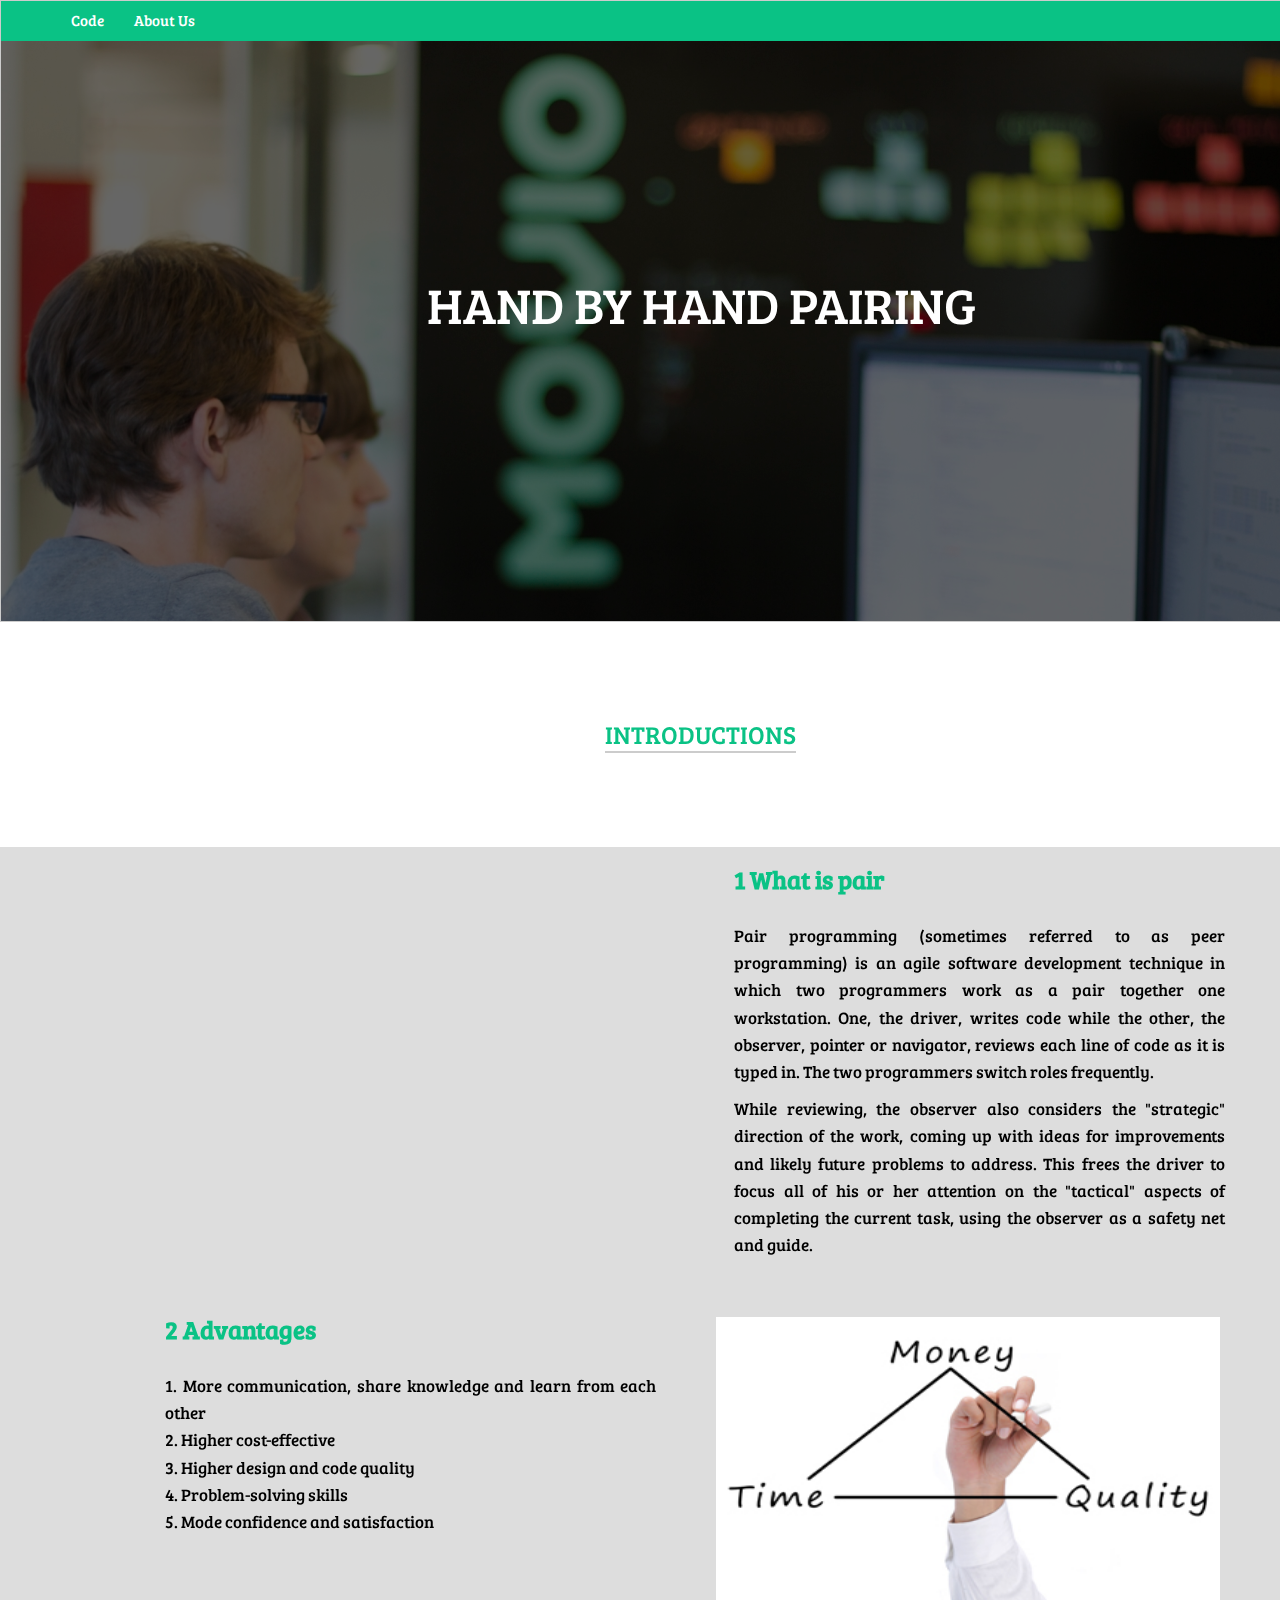
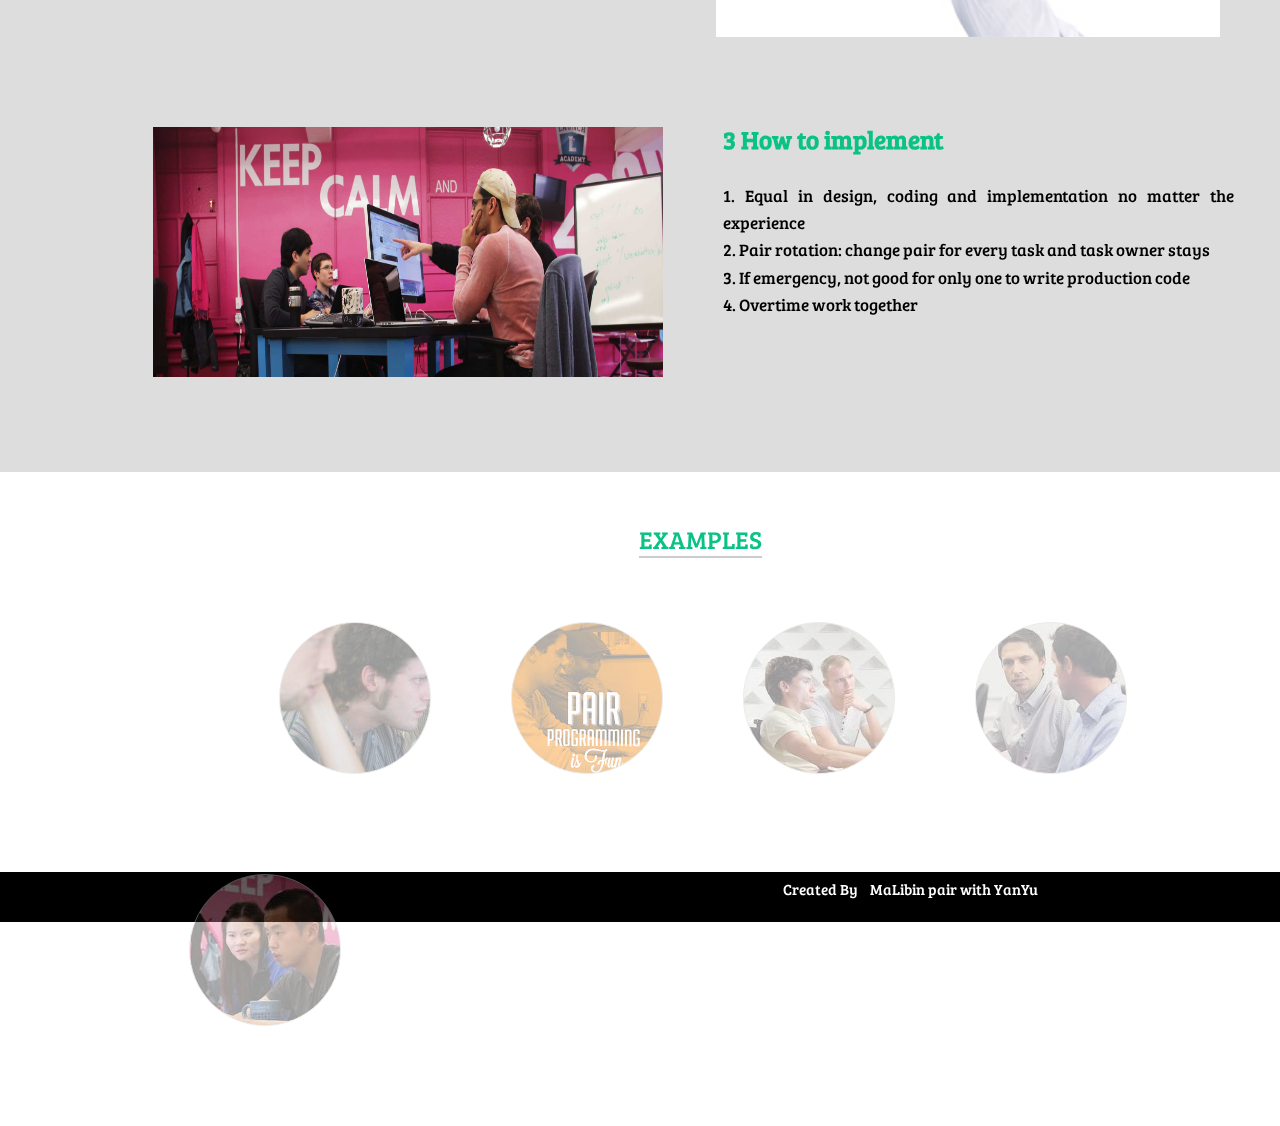
==== commit 49c35851: "fix display bug" ====
--- a/week3.html
+++ b/week3.html
@@ -6,7 +6,7 @@
 	<!--[if IE]>
 	    <script src="http://html5shiv.googlecode.com/svn/trunk/html5.js"></script>
 	<![endif]-->
-	<link href='http://fonts.googleapis.com/css?family=PT+Sans' rel='stylesheet' type='text/css'>
+	<link href='http://fonts.googleapis.com/css?family=Bree+Serif' rel='stylesheet' type='text/css'>
   <link href="stylesheets/week3.css" type="text/css" rel="stylesheet" >
 </head>
 <body>
--- a/stylesheets/week3.css
+++ b/stylesheets/week3.css
@@ -1,4 +1,4 @@
-/* line 5, ../../../../.rvm/gems/ruby-2.0.0-p481/gems/compass-core-1.0.1/stylesheets/compass/reset/_utilities.scss */
+/* line 5, ../../../../.rvm/gems/ruby-2.0.0-p598/gems/compass-core-1.0.1/stylesheets/compass/reset/_utilities.scss */
 html, body, div, span, applet, object, iframe,
 h1, h2, h3, h4, h5, h6, p, blockquote, pre,
 a, abbr, acronym, address, big, cite, code,
@@ -20,45 +20,45 @@
   vertical-align: baseline;
 }
 
-/* line 22, ../../../../.rvm/gems/ruby-2.0.0-p481/gems/compass-core-1.0.1/stylesheets/compass/reset/_utilities.scss */
+/* line 22, ../../../../.rvm/gems/ruby-2.0.0-p598/gems/compass-core-1.0.1/stylesheets/compass/reset/_utilities.scss */
 html {
   line-height: 1;
 }
 
-/* line 24, ../../../../.rvm/gems/ruby-2.0.0-p481/gems/compass-core-1.0.1/stylesheets/compass/reset/_utilities.scss */
+/* line 24, ../../../../.rvm/gems/ruby-2.0.0-p598/gems/compass-core-1.0.1/stylesheets/compass/reset/_utilities.scss */
 ol, ul {
   list-style: none;
 }
 
-/* line 26, ../../../../.rvm/gems/ruby-2.0.0-p481/gems/compass-core-1.0.1/stylesheets/compass/reset/_utilities.scss */
+/* line 26, ../../../../.rvm/gems/ruby-2.0.0-p598/gems/compass-core-1.0.1/stylesheets/compass/reset/_utilities.scss */
 table {
   border-collapse: collapse;
   border-spacing: 0;
 }
 
-/* line 28, ../../../../.rvm/gems/ruby-2.0.0-p481/gems/compass-core-1.0.1/stylesheets/compass/reset/_utilities.scss */
+/* line 28, ../../../../.rvm/gems/ruby-2.0.0-p598/gems/compass-core-1.0.1/stylesheets/compass/reset/_utilities.scss */
 caption, th, td {
   text-align: left;
   font-weight: normal;
   vertical-align: middle;
 }
 
-/* line 30, ../../../../.rvm/gems/ruby-2.0.0-p481/gems/compass-core-1.0.1/stylesheets/compass/reset/_utilities.scss */
+/* line 30, ../../../../.rvm/gems/ruby-2.0.0-p598/gems/compass-core-1.0.1/stylesheets/compass/reset/_utilities.scss */
 q, blockquote {
   quotes: none;
 }
-/* line 103, ../../../../.rvm/gems/ruby-2.0.0-p481/gems/compass-core-1.0.1/stylesheets/compass/reset/_utilities.scss */
+/* line 103, ../../../../.rvm/gems/ruby-2.0.0-p598/gems/compass-core-1.0.1/stylesheets/compass/reset/_utilities.scss */
 q:before, q:after, blockquote:before, blockquote:after {
   content: "";
   content: none;
 }
 
-/* line 32, ../../../../.rvm/gems/ruby-2.0.0-p481/gems/compass-core-1.0.1/stylesheets/compass/reset/_utilities.scss */
+/* line 32, ../../../../.rvm/gems/ruby-2.0.0-p598/gems/compass-core-1.0.1/stylesheets/compass/reset/_utilities.scss */
 a img {
   border: none;
 }
 
-/* line 116, ../../../../.rvm/gems/ruby-2.0.0-p481/gems/compass-core-1.0.1/stylesheets/compass/reset/_utilities.scss */
+/* line 116, ../../../../.rvm/gems/ruby-2.0.0-p598/gems/compass-core-1.0.1/stylesheets/compass/reset/_utilities.scss */
 article, aside, details, figcaption, figure, footer, header, hgroup, main, menu, nav, section, summary {
   display: block;
 }
@@ -74,7 +74,7 @@
   height: auto;
   padding: 0;
   font-size: 62.5%;
-  font-family: 'PT Sans', sans-serif;
+  font-family: 'Bree Serif', serif;
   margin: 0 auto;
 }
 
@@ -115,14 +115,14 @@
 .header .topic {
   position: relative;
   z-index: 2;
-}
-/* line 51, ../sass/week3.scss */
+  margin: 0 auto;
+  text-align: center;
+  margin-top: 17%;
+}
+/* line 54, ../sass/week3.scss */
 .header .topic p span {
   font-size: 5em;
-  margin: 20% 30%;
   color: white;
-  display: block;
-  font-weight: bold;
 }
 /* line 60, ../sass/week3.scss */
 .header .grey {
@@ -296,12 +296,14 @@
 
 /* line 208, ../sass/week3.scss */
 .example {
-  width: 90%;
+  width: 73%;
   height: 250px;
-  margin: -30px auto;
+  margin: 0 auto;
+  margin-top: -30px;
+  margin-bottom: -30px;
   padding-bottom: 50px;
 }
-/* line 213, ../sass/week3.scss */
+/* line 215, ../sass/week3.scss */
 .example div {
   border: 1px solid #CCC;
   width: 150px;
@@ -313,37 +315,37 @@
   margin-bottom: 100px;
   opacity: 0.4;
 }
-/* line 224, ../sass/week3.scss */
+/* line 226, ../sass/week3.scss */
 .example div:hover {
   opacity: 1;
 }
-/* line 227, ../sass/week3.scss */
+/* line 229, ../sass/week3.scss */
 .example div:nth-child(1) {
   margin-left: 90px;
   background-image: url("../img/pair1.jpg");
 }
-/* line 231, ../sass/week3.scss */
+/* line 233, ../sass/week3.scss */
 .example div:nth-child(2) {
   background-image: url("../img/pair2.jpeg");
   background-position: -79px 9px;
 }
-/* line 235, ../sass/week3.scss */
+/* line 237, ../sass/week3.scss */
 .example div:nth-child(3) {
   background-image: url("../img/pair3.jpeg");
   background-position: -19px -6px;
 }
-/* line 239, ../sass/week3.scss */
+/* line 241, ../sass/week3.scss */
 .example div:nth-child(4) {
   background-image: url("../img/pair4.jpeg");
   background-position: -119px 0px;
 }
-/* line 243, ../sass/week3.scss */
+/* line 245, ../sass/week3.scss */
 .example div:nth-child(5) {
   background-image: url("../img/pair5.jpeg");
   background-position: -93px 0px;
 }
 
-/* line 250, ../sass/week3.scss */
+/* line 252, ../sass/week3.scss */
 .example_pic {
   margin: 0 auto;
   text-align: center;
@@ -353,12 +355,12 @@
   background-color: white;
   margin-bottom: 100px;
 }
-/* line 258, ../sass/week3.scss */
+/* line 260, ../sass/week3.scss */
 .example_pic span {
   border-bottom: 2px solid #CCC;
 }
 
-/* line 263, ../sass/week3.scss */
+/* line 265, ../sass/week3.scss */
 .bottom {
   width: 100%;
   height: 40px;
